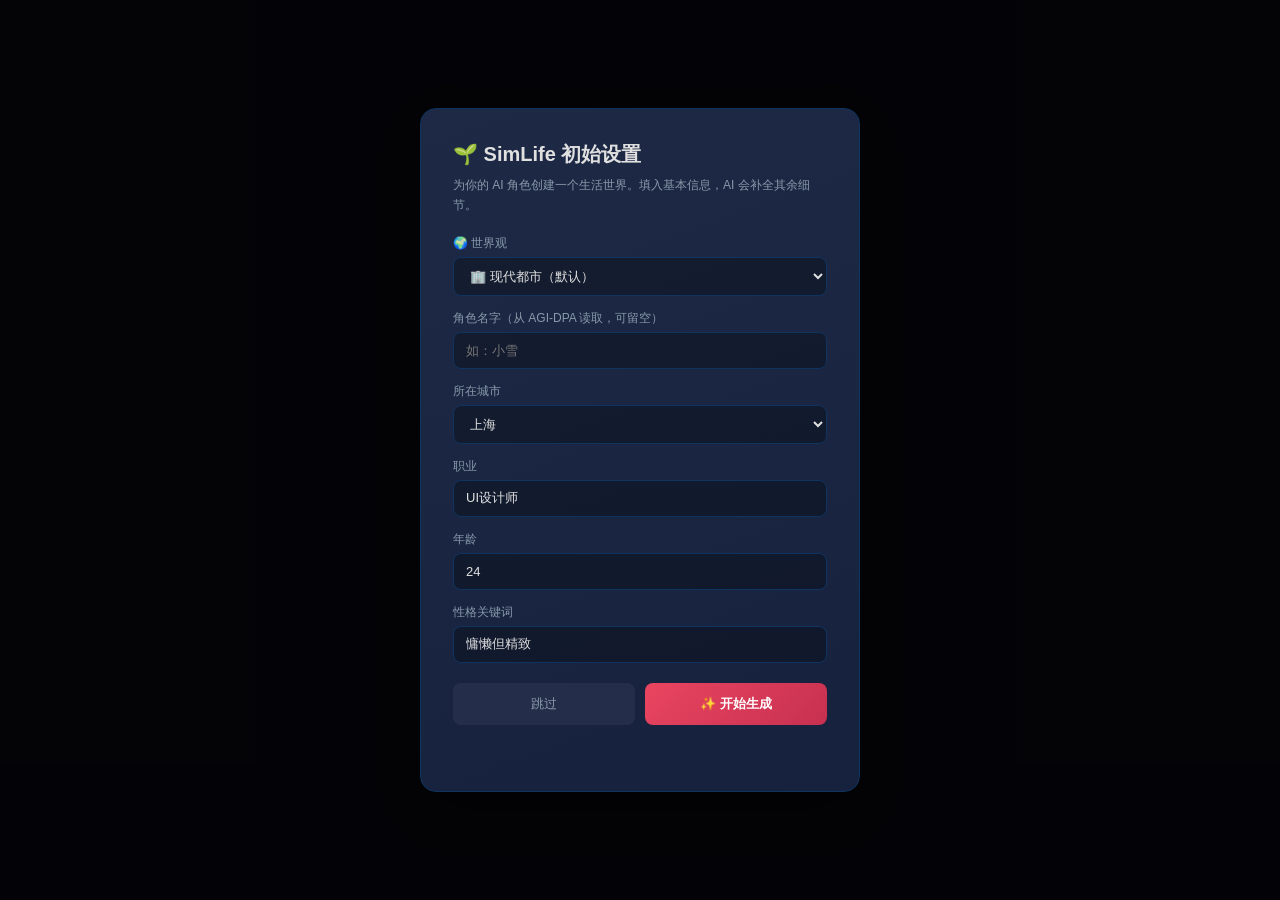
==== simlife/frontend/index.html @ 550bb22e "feat: simlife前端UI更新+generator/main后端调整" ====
<!DOCTYPE html>
<html lang="zh-CN">
<head>
<meta charset="UTF-8">
<meta name="viewport" content="width=device-width, initial-scale=1.0">
<title>SimLife</title>
<style>
* { margin: 0; padding: 0; box-sizing: border-box; }

:root {
  --bg: #1a1a2e;
  --surface: #16213e;
  --border: #0f3460;
  --text: #e0e0e0;
  --text-dim: #8899aa;
  --accent: #e94560;
  --mood-good: #4ecca3;
  --mood-mid: #f0c040;
  --mood-bad: #e94560;
}

body {
  background: var(--bg);
  color: var(--text);
  font-family: 'Microsoft YaHei UI', 'PingFang SC', -apple-system, sans-serif;
  font-size: 13px;
  overflow: hidden;
  height: 100vh;
  display: flex;
  flex-direction: column;
}

/* 顶栏 */
#top-bar {
  height: 40px;
  background: linear-gradient(180deg, #1e2a45, var(--surface));
  border-bottom: 1px solid var(--border);
  display: flex;
  align-items: center;
  padding: 0 16px;
  font-size: 12px;
  color: var(--text-dim);
  gap: 16px;
  flex-shrink: 0;
}
#top-bar .city { color: var(--text); font-weight: bold; font-size: 13px; }
#top-bar .weather { font-size: 16px; }
#top-bar .time { font-variant-numeric: tabular-nums; color: var(--text); font-size: 13px; }

/* 主画面 */
#game-area {
  flex: 1;
  display: flex;
  align-items: center;
  justify-content: center;
  background: #0a0a15;
  min-height: 0;
  position: relative;
}
#game-canvas {
  image-rendering: pixelated;
  image-rendering: crisp-edges;
  width: 960px;
  height: 540px;
  max-width: calc(100vw - 24px);
  max-height: calc(100vh - 200px);
  border-radius: 4px;
  box-shadow: 0 0 40px rgba(0,0,0,0.5);
}

/* 状态栏 */
#status-bar {
  height: 52px;
  background: linear-gradient(180deg, var(--surface), #12192e);
  border-top: 1px solid var(--border);
  border-bottom: 1px solid var(--border);
  display: flex;
  align-items: center;
  padding: 0 16px;
  gap: 12px;
  flex-shrink: 0;
}
#mood-emoji { font-size: 20px; }
#mood-bar-wrap {
  width: 140px;
  height: 16px;
  background: #0a0a15;
  border-radius: 8px;
  overflow: hidden;
  flex-shrink: 0;
  border: 1px solid rgba(255,255,255,0.05);
}
#mood-bar {
  height: 100%;
  width: 70%;
  background: var(--mood-good);
  transition: width 1s ease, background 1s ease;
  border-radius: 8px;
  position: relative;
}
#mood-bar::after {
  content: '';
  position: absolute;
  top: 0; left: 0; right: 0;
  height: 50%;
  background: linear-gradient(180deg, rgba(255,255,255,0.2), transparent);
  border-radius: 8px 8px 0 0;
}
#mood-value {
  font-size: 11px;
  color: var(--text-dim);
  min-width: 36px;
}
#scene-tag {
  padding: 2px 10px;
  background: rgba(233,69,96,0.15);
  color: var(--accent);
  border-radius: 10px;
  font-size: 11px;
  border: 1px solid rgba(233,69,96,0.2);
}
#activity-text {
  color: var(--text-dim);
  font-size: 13px;
  flex: 1;
  overflow: hidden;
  white-space: nowrap;
  text-overflow: ellipsis;
}

/* 日志面板 */
#log-panel {
  height: 160px;
  background: linear-gradient(180deg, #12192e, var(--surface));
  overflow-y: auto;
  padding: 8px 16px;
  flex-shrink: 0;
}
#log-panel .log-header {
  display: flex;
  justify-content: space-between;
  align-items: center;
  margin-bottom: 8px;
  font-size: 12px;
  color: var(--text-dim);
  position: sticky;
  top: 0;
  background: #12192e;
  padding: 4px 0;
  z-index: 1;
}
#log-panel .log-header button {
  background: rgba(255,255,255,0.05);
  border: 1px solid rgba(255,255,255,0.08);
  color: var(--text-dim);
  padding: 3px 10px;
  border-radius: 4px;
  cursor: pointer;
  font-size: 11px;
  transition: all 0.2s;
}
#log-panel .log-header button:hover {
  background: rgba(255,255,255,0.1);
  color: var(--text);
}
.log-item {
  padding: 4px 0;
  font-size: 12px;
  color: var(--text-dim);
  display: flex;
  gap: 10px;
  border-bottom: 1px solid rgba(255,255,255,0.02);
  animation: logFadeIn 0.3s ease;
}
@keyframes logFadeIn {
  from { opacity: 0; transform: translateY(4px); }
  to { opacity: 1; transform: translateY(0); }
}
.log-item .log-time {
  color: var(--accent);
  opacity: 0.7;
  flex-shrink: 0;
  width: 42px;
  font-variant-numeric: tabular-nums;
}
.log-item .log-event { color: var(--text); line-height: 1.5; }
#log-panel::-webkit-scrollbar { width: 4px; }
#log-panel::-webkit-scrollbar-track { background: transparent; }
#log-panel::-webkit-scrollbar-thumb { background: var(--border); border-radius: 2px; }

/* 设置面板 (overlay) */
#setup-overlay {
  display: none;
  position: fixed;
  inset: 0;
  background: rgba(0,0,0,0.85);
  z-index: 100;
  display: flex;
  align-items: center;
  justify-content: center;
}
#setup-panel {
  background: linear-gradient(160deg, #1e2a45, var(--surface));
  border: 1px solid var(--border);
  border-radius: 16px;
  padding: 32px;
  width: 440px;
  max-width: 90vw;
  box-shadow: 0 20px 60px rgba(0,0,0,0.5);
}
#setup-panel h2 {
  font-size: 20px;
  margin-bottom: 8px;
  color: var(--text);
}
#setup-panel .subtitle {
  font-size: 12px;
  color: var(--text-dim);
  margin-bottom: 20px;
  line-height: 1.6;
}
#setup-panel .field {
  margin-bottom: 14px;
}
#setup-panel label {
  display: block;
  font-size: 12px;
  color: var(--text-dim);
  margin-bottom: 5px;
}
#setup-panel input, #setup-panel select {
  width: 100%;
  padding: 10px 12px;
  background: rgba(0,0,0,0.3);
  border: 1px solid var(--border);
  border-radius: 8px;
  color: var(--text);
  font-size: 13px;
  transition: border-color 0.2s;
}
#setup-panel input:focus, #setup-panel select:focus {
  outline: none;
  border-color: var(--accent);
  box-shadow: 0 0 0 2px rgba(233,69,96,0.15);
}
#setup-panel .btn-row {
  margin-top: 20px;
  display: flex;
  gap: 10px;
}
#setup-panel button {
  flex: 1;
  padding: 12px;
  border: none;
  border-radius: 8px;
  font-size: 13px;
  cursor: pointer;
  transition: all 0.2s;
}
#btn-generate {
  background: linear-gradient(135deg, var(--accent), #c73050);
  color: white;
  font-weight: bold;
}
#btn-generate:hover { transform: translateY(-1px); box-shadow: 0 4px 12px rgba(233,69,96,0.3); }
#btn-generate:disabled { opacity: 0.5; cursor: not-allowed; transform: none; box-shadow: none; }
#btn-skip {
  background: rgba(255,255,255,0.05);
  color: var(--text-dim);
  border: 1px solid var(--border);
}
#btn-skip:hover { background: rgba(255,255,255,0.1); color: var(--text); }
#setup-status {
  margin-top: 14px;
  font-size: 12px;
  color: var(--text-dim);
  min-height: 20px;
}

/* NPC气泡 */
.npc-bubble {
  position: absolute;
  background: rgba(255,255,255,0.95);
  color: #333;
  padding: 4px 8px;
  border-radius: 8px;
  font-size: 11px;
  max-width: 100px;
  pointer-events: none;
  animation: bubbleIn 0.3s ease;
}
@keyframes bubbleIn {
  from { opacity: 0; transform: translateY(8px); }
  to { opacity: 1; transform: translateY(0); }
}

/* 用户入驻按钮 */
#user-enter-btn {
  padding: 4px 14px;
  background: rgba(78, 204, 163, 0.15);
  border: 1px solid rgba(78, 204, 163, 0.3);
  color: var(--mood-good);
  border-radius: 10px;
  font-size: 12px;
  cursor: pointer;
  transition: all 0.2s;
  white-space: nowrap;
}
#user-enter-btn:hover {
  background: rgba(78, 204, 163, 0.25);
  border-color: var(--mood-good);
}
#user-enter-btn.entered {
  background: rgba(233, 69, 96, 0.15);
  border-color: rgba(233, 69, 96, 0.3);
  color: var(--accent);
}
#user-enter-btn.entered:hover {
  background: rgba(233, 69, 96, 0.25);
}

/* 用户设置弹窗 */
#user-overlay {
  display: none;
  position: fixed;
  inset: 0;
  background: rgba(0,0,0,0.85);
  z-index: 100;
  align-items: center;
  justify-content: center;
}
#user-panel {
  background: linear-gradient(160deg, #1e2a45, var(--surface));
  border: 1px solid var(--border);
  border-radius: 16px;
  padding: 32px;
  width: 400px;
  max-width: 90vw;
  box-shadow: 0 20px 60px rgba(0,0,0,0.5);
}
#user-panel h2 { font-size: 18px; margin-bottom: 6px; color: var(--text); }
#user-panel .subtitle { font-size: 12px; color: var(--text-dim); margin-bottom: 20px; line-height: 1.6; }
#user-panel .field { margin-bottom: 14px; }
#user-panel label { display: block; font-size: 12px; color: var(--text-dim); margin-bottom: 5px; }
#user-panel input, #user-panel select {
  width: 100%;
  padding: 10px 12px;
  background: rgba(0,0,0,0.3);
  border: 1px solid var(--border);
  border-radius: 8px;
  color: var(--text);
  font-size: 13px;
  transition: border-color 0.2s;
}
#user-panel input:focus, #user-panel select:focus {
  outline: none;
  border-color: var(--accent);
  box-shadow: 0 0 0 2px rgba(233,69,96,0.15);
}
#user-panel .btn-row { margin-top: 20px; display: flex; gap: 10px; }
#user-panel button {
  flex: 1;
  padding: 12px;
  border: none;
  border-radius: 8px;
  font-size: 13px;
  cursor: pointer;
  transition: all 0.2s;
}
#btn-user-enter {
  background: linear-gradient(135deg, var(--mood-good), #3aaa88);
  color: white;
  font-weight: bold;
}
#btn-user-enter:hover { transform: translateY(-1px); box-shadow: 0 4px 12px rgba(78,204,163,0.3); }
#btn-user-leave {
  background: linear-gradient(135deg, var(--accent), #c73050);
  color: white;
  font-weight: bold;
}
#btn-user-leave:hover { transform: translateY(-1px); box-shadow: 0 4px 12px rgba(233,69,96,0.3); }
#btn-user-cancel {
  background: rgba(255,255,255,0.05);
  color: var(--text-dim);
  border: 1px solid var(--border);
}
#btn-user-cancel:hover { background: rgba(255,255,255,0.1); color: var(--text); }

/* 用户状态指示器 */
#user-status-dot {
  display: inline-block;
  width: 8px;
  height: 8px;
  border-radius: 50%;
  background: #555;
  margin-right: 4px;
  vertical-align: middle;
  transition: background 0.3s;
}
#user-status-dot.active {
  background: var(--mood-good);
  box-shadow: 0 0 6px rgba(78,204,163,0.5);
}

/* 加载 */
#loading {
  display: flex;
  align-items: center;
  justify-content: center;
  height: 100%;
  color: var(--text-dim);
  font-size: 14px;
}
</style>
</head>
<body>

<!-- 设置面板 -->
<div id="setup-overlay">
  <div id="setup-panel">
    <h2>🌱 SimLife 初始设置</h2>
    <p class="subtitle">为你的 AI 角色创建一个生活世界。填入基本信息，AI 会补全其余细节。</p>
    <div class="field">
      <label>🌍 世界观</label>
      <select id="inp-world" onchange="onWorldChange()">
        <option value="modern">🏢 现代都市（默认）</option>
        <option value="__ai_generate">🤖 AI 生成自定义世界…</option>
        <option value="__import">📋 导入世界观 JSON…</option>
      </select>
    </div>
    <div id="world-info-bar" style="display:none;margin-bottom:14px;padding:10px 12px;background:rgba(0,0,0,0.2);border:1px solid var(--border);border-radius:8px;font-size:12px;color:var(--text-dim);line-height:1.5;">
    </div>
    <div id="modern-fields">
      <div class="field">
        <label>角色名字（从 AGI-DPA 读取，可留空）</label>
        <input id="inp-name" placeholder="如：小雪" value="">
      </div>
      <div class="field">
        <label>所在城市</label>
        <select id="inp-city">
          <option value="上海">上海</option>
          <option value="北京">北京</option>
          <option value="深圳">深圳</option>
          <option value="杭州">杭州</option>
          <option value="成都">成都</option>
          <option value="广州">广州</option>
          <option value="南京">南京</option>
          <option value="武汉">武汉</option>
          <option value="random">🤖 AI 随机选择</option>
        </select>
      </div>
      <div class="field">
        <label>职业</label>
        <input id="inp-occupation" placeholder="如：UI设计师" value="UI设计师">
      </div>
      <div class="field">
        <label>年龄</label>
        <input id="inp-age" type="number" value="24" min="18" max="40">
      </div>
      <div class="field">
        <label>性格关键词</label>
        <input id="inp-personality" placeholder="如：慵懒但精致" value="慵懒但精致">
      </div>
    </div>
    <!-- 非现代世界：简化角色字段 -->
    <div id="custom-world-fields" style="display:none;">
      <div class="field">
        <label>角色名字</label>
        <input id="inp-name-cw" placeholder="如：艾拉" value="">
      </div>
      <div class="field">
        <label>职业 / 身份</label>
        <input id="inp-occupation-cw" placeholder="如：初级魔法师、冒险者、机甲驾驶员" value="">
      </div>
      <div class="field">
        <label>年龄</label>
        <input id="inp-age-cw" type="number" value="24" min="14" max="200">
      </div>
      <div class="field">
        <label>性格关键词</label>
        <input id="inp-personality-cw" placeholder="如：热血、好奇心强" value="">
      </div>
    </div>
    <!-- AI 生成世界观面板 -->
    <div id="ai-gen-world-panel" style="display:none;">
      <div class="field">
        <label>世界类型</label>
        <select id="inp-ai-world-type">
          <option value="fantasy">🗡️ 奇幻魔法</option>
          <option value="scifi">🚀 科幻未来</option>
          <option value="xianxia">⛩️ 仙侠修真</option>
          <option value="post_apocalyptic">☢️ 末世废土</option>
          <option value="custom">🌈 完全自定义</option>
        </select>
      </div>
      <div class="field">
        <label>核心主题 / 想法（可选）</label>
        <input id="inp-ai-world-theme" placeholder="如：类似原神的提瓦特大陆、刀剑神域VRMMO、巨兽背上的世界…" value="">
      </div>
      <div class="field">
        <label>角色在这个世界的身份（可选）</label>
        <input id="inp-ai-world-role" placeholder="如：冒险者、星纹师、机甲猎人" value="">
      </div>
      <button onclick="doAIGenerateWorld()" style="width:100%;padding:12px;background:linear-gradient(135deg,#6366f1,#8b5cf6);color:white;border:none;border-radius:8px;font-size:13px;cursor:pointer;font-weight:bold;margin-bottom:14px;">🧙 AI 生成世界观设定（约 30-60 秒）</button>
    </div>
    <!-- 导入世界观面板 -->
    <div id="import-world-panel" style="display:none;">
      <div class="field">
        <label>粘贴世界观 JSON</label>
        <textarea id="inp-import-json" rows="6" placeholder="将 LLM 生成的 world_setting JSON 粘贴到这里…" style="width:100%;padding:10px;background:rgba(0,0,0,0.3);border:1px solid var(--border);border-radius:8px;color:var(--text);font-size:12px;resize:vertical;font-family:monospace;"></textarea>
      </div>
      <button onclick="doImportWorld()" style="width:100%;padding:12px;background:linear-gradient(135deg,#f59e0b,#d97706);color:white;border:none;border-radius:8px;font-size:13px;cursor:pointer;font-weight:bold;margin-bottom:14px;">📋 导入并使用</button>
    </div>
    <div class="btn-row">
      <button id="btn-skip" onclick="skipSetup()">跳过</button>
      <button id="btn-generate" onclick="generateWorld()">✨ 开始生成</button>
    </div>
    <div id="setup-status"></div>
  </div>
</div>

<!-- 主界面 -->
<div id="main-ui" style="display:none;flex-direction:column;height:100vh;">
  <div id="top-bar">
    <span class="city" id="disp-city">上海</span>
    <span id="disp-weekday">周六</span>
    <span class="time" id="disp-time">14:30</span>
    <span class="weather" id="disp-weather">⛅</span>
    <span id="scene-tag">晚间放松</span>
    <span style="flex:1;"></span>
    <button id="user-enter-btn" onclick="toggleUserPanel()">🏠 进入世界</button>
  </div>

  <div id="game-area">
    <canvas id="game-canvas" width="640" height="360"></canvas>
  </div>

  <div id="status-bar">
    <span id="mood-emoji">🙂</span>
    <div id="mood-bar-wrap">
      <div id="mood-bar"></div>
    </div>
    <span id="mood-value">87</span>
    <span id="activity-text">在改设计稿的细节</span>
  </div>

  <div id="log-panel">
    <div class="log-header">
      <span>📋 今日动态</span>
      <button onclick="toggleAllLogs()">全部</button>
    </div>
    <div id="log-list"></div>
  </div>
</div>

<!-- 用户入驻设置弹窗 -->
<div id="user-overlay">
  <div id="user-panel">
    <h2>🏠 你的身份</h2>
    <p class="subtitle">设置你在 SimLife 世界中的身份。设置后点击「进入世界」，角色就会知道你的存在。</p>
    <div class="field">
      <label>你的名字</label>
      <input id="inp-user-name" placeholder="如：小明（可留空）" value="">
    </div>
    <div class="field">
      <label>你和角色的关系 *</label>
      <input id="inp-user-relation" placeholder="如：男朋友、女朋友、室友、朋友…" value="">
    </div>
    <div class="field">
      <label>你在世界中的身份（可选）</label>
      <input id="inp-user-role" placeholder="如：每天下班来找她、周末一起逛街的搭档" value="">
    </div>
    <div class="btn-row" id="user-btn-row">
      <button id="btn-user-cancel" onclick="closeUserPanel()">取消</button>
      <button id="btn-user-enter" onclick="doUserEnter()">✨ 进入世界</button>
    </div>
  </div>
</div>

<script src="/static/renderer.js"></script>
<script src="/static/ui.js"></script>
<script src="/static/game.js"></script>
</body>
</html>
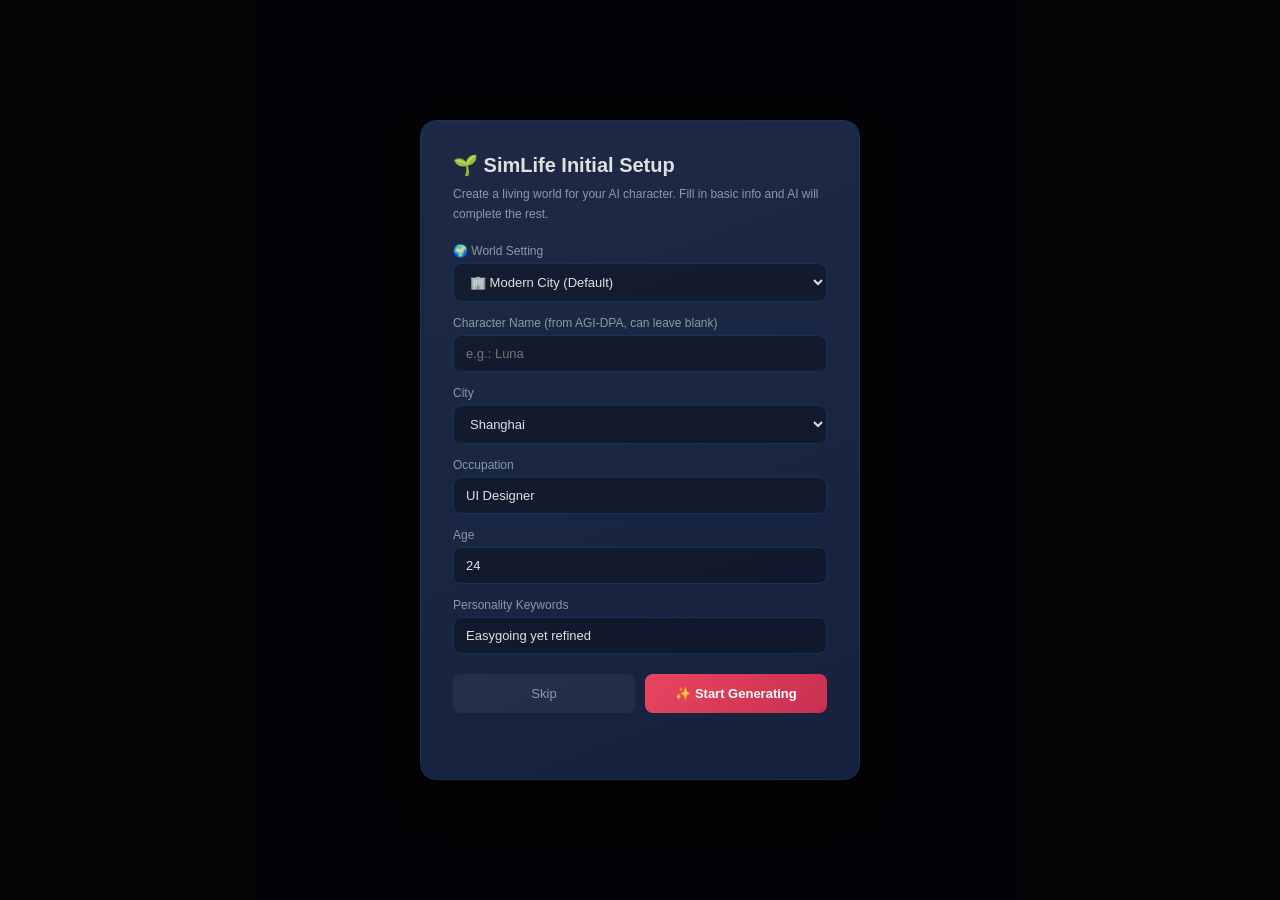
==== commit 9395bae7: "English i18n: full internationalization, Apache 2.0 license, new repo" ====
--- a/simlife/frontend/index.html
+++ b/simlife/frontend/index.html
@@ -1,5 +1,5 @@
 <!DOCTYPE html>
-<html lang="zh-CN">
+<html lang="en">
 <head>
 <meta charset="UTF-8">
 <meta name="viewport" content="width=device-width, initial-scale=1.0">
@@ -22,7 +22,7 @@
 body {
   background: var(--bg);
   color: var(--text);
-  font-family: 'Microsoft YaHei UI', 'PingFang SC', -apple-system, sans-serif;
+  font-family: 'Segoe UI', -apple-system, 'Helvetica Neue', sans-serif;
   font-size: 13px;
   overflow: hidden;
   height: 100vh;
@@ -30,7 +30,7 @@
   flex-direction: column;
 }
 
-/* 顶栏 */
+/* Top bar */
 #top-bar {
   height: 40px;
   background: linear-gradient(180deg, #1e2a45, var(--surface));
@@ -47,7 +47,7 @@
 #top-bar .weather { font-size: 16px; }
 #top-bar .time { font-variant-numeric: tabular-nums; color: var(--text); font-size: 13px; }
 
-/* 主画面 */
+/* Main canvas */
 #game-area {
   flex: 1;
   display: flex;
@@ -68,7 +68,7 @@
   box-shadow: 0 0 40px rgba(0,0,0,0.5);
 }
 
-/* 状态栏 */
+/* Status bar */
 #status-bar {
   height: 52px;
   background: linear-gradient(180deg, var(--surface), #12192e);
@@ -119,6 +119,17 @@
   font-size: 11px;
   border: 1px solid rgba(233,69,96,0.2);
 }
+#freeze-indicator {
+  display: none;
+  padding: 2px 8px;
+  background: rgba(52,211,153,0.15);
+  color: #4ecca3;
+  border-radius: 10px;
+  font-size: 11px;
+  margin-left: 6px;
+  border: 1px solid rgba(52,211,153,0.2);
+}
+#freeze-indicator.show { display: inline-block; }
 #activity-text {
   color: var(--text-dim);
   font-size: 13px;
@@ -128,7 +139,7 @@
   text-overflow: ellipsis;
 }
 
-/* 日志面板 */
+/* Log panel */
 #log-panel {
   height: 160px;
   background: linear-gradient(180deg, #12192e, var(--surface));
@@ -188,7 +199,7 @@
 #log-panel::-webkit-scrollbar-track { background: transparent; }
 #log-panel::-webkit-scrollbar-thumb { background: var(--border); border-radius: 2px; }
 
-/* 设置面板 (overlay) */
+/* Settings panel (overlay) */
 #setup-overlay {
   display: none;
   position: fixed;
@@ -277,7 +288,7 @@
   min-height: 20px;
 }
 
-/* NPC气泡 */
+/* NPC bubble */
 .npc-bubble {
   position: absolute;
   background: rgba(255,255,255,0.95);
@@ -294,7 +305,7 @@
   to { opacity: 1; transform: translateY(0); }
 }
 
-/* 用户入驻按钮 */
+/* User join button */
 #user-enter-btn {
   padding: 4px 14px;
   background: rgba(78, 204, 163, 0.15);
@@ -319,7 +330,60 @@
   background: rgba(233, 69, 96, 0.25);
 }
 
-/* 用户设置弹窗 */
+/* Settings gear button */
+#settings-btn {
+  padding: 4px 10px;
+  background: rgba(255,255,255,0.05);
+  border: 1px solid rgba(255,255,255,0.08);
+  color: var(--text-dim);
+  border-radius: 10px;
+  font-size: 14px;
+  cursor: pointer;
+  transition: all 0.2s;
+  line-height: 1;
+}
+#settings-btn:hover {
+  background: rgba(255,255,255,0.1);
+  color: var(--text);
+}
+
+/* Settings dropdown menu */
+#settings-menu {
+  display: none;
+  position: absolute;
+  top: 42px;
+  right: 16px;
+  background: #1e2a45;
+  border: 1px solid var(--border);
+  border-radius: 10px;
+  padding: 6px 0;
+  min-width: 180px;
+  z-index: 200;
+  box-shadow: 0 8px 24px rgba(0,0,0,0.5);
+}
+#settings-menu.show { display: block; }
+#settings-menu button {
+  display: block;
+  width: 100%;
+  padding: 10px 16px;
+  background: none;
+  border: none;
+  color: var(--text);
+  font-size: 13px;
+  text-align: left;
+  cursor: pointer;
+  transition: background 0.15s;
+}
+#settings-menu button:hover { background: rgba(255,255,255,0.06); }
+#settings-menu button.danger { color: var(--accent); }
+#settings-menu button.danger:hover { background: rgba(233,69,96,0.1); }
+#settings-menu .menu-divider {
+  height: 1px;
+  background: var(--border);
+  margin: 4px 0;
+}
+
+/* User settings modal */
 #user-overlay {
   display: none;
   position: fixed;
@@ -386,7 +450,7 @@
 }
 #btn-user-cancel:hover { background: rgba(255,255,255,0.1); color: var(--text); }
 
-/* 用户状态指示器 */
+/* User status indicator */
 #user-status-dot {
   display: inline-block;
   width: 8px;
@@ -402,7 +466,7 @@
   box-shadow: 0 0 6px rgba(78,204,163,0.5);
 }
 
-/* 加载 */
+/* Loading */
 #loading {
   display: flex;
   align-items: center;
@@ -415,120 +479,128 @@
 </head>
 <body>
 
-<!-- 设置面板 -->
+<!-- Setup Panel -->
 <div id="setup-overlay">
   <div id="setup-panel">
-    <h2>🌱 SimLife 初始设置</h2>
-    <p class="subtitle">为你的 AI 角色创建一个生活世界。填入基本信息，AI 会补全其余细节。</p>
+    <h2>🌱 SimLife Initial Setup</h2>
+    <p class="subtitle">Create a living world for your AI character. Fill in basic info and AI will complete the rest.</p>
     <div class="field">
-      <label>🌍 世界观</label>
+      <label>🌍 World Setting</label>
       <select id="inp-world" onchange="onWorldChange()">
-        <option value="modern">🏢 现代都市（默认）</option>
-        <option value="__ai_generate">🤖 AI 生成自定义世界…</option>
-        <option value="__import">📋 导入世界观 JSON…</option>
+        <option value="modern">🏢 Modern City (Default)</option>
+        <option value="__ai_generate">🤖 AI Generate Custom World...</option>
+        <option value="__import">📋 Import World JSON...</option>
       </select>
     </div>
     <div id="world-info-bar" style="display:none;margin-bottom:14px;padding:10px 12px;background:rgba(0,0,0,0.2);border:1px solid var(--border);border-radius:8px;font-size:12px;color:var(--text-dim);line-height:1.5;">
     </div>
     <div id="modern-fields">
       <div class="field">
-        <label>角色名字（从 AGI-DPA 读取，可留空）</label>
-        <input id="inp-name" placeholder="如：小雪" value="">
-      </div>
-      <div class="field">
-        <label>所在城市</label>
+        <label>Character Name (from AGI-DPA, can leave blank)</label>
+        <input id="inp-name" placeholder="e.g.: Luna" value="">
+      </div>
+      <div class="field">
+        <label>City</label>
         <select id="inp-city">
-          <option value="上海">上海</option>
-          <option value="北京">北京</option>
-          <option value="深圳">深圳</option>
-          <option value="杭州">杭州</option>
-          <option value="成都">成都</option>
-          <option value="广州">广州</option>
-          <option value="南京">南京</option>
-          <option value="武汉">武汉</option>
-          <option value="random">🤖 AI 随机选择</option>
+          <option value="Shanghai">Shanghai</option>
+          <option value="Beijing">Beijing</option>
+          <option value="Shenzhen">Shenzhen</option>
+          <option value="Hangzhou">Hangzhou</option>
+          <option value="Chengdu">Chengdu</option>
+          <option value="Guangzhou">Guangzhou</option>
+          <option value="Nanjing">Nanjing</option>
+          <option value="Wuhan">Wuhan</option>
+          <option value="random">🤖 AI Random</option>
         </select>
       </div>
       <div class="field">
-        <label>职业</label>
-        <input id="inp-occupation" placeholder="如：UI设计师" value="UI设计师">
-      </div>
-      <div class="field">
-        <label>年龄</label>
+        <label>Occupation</label>
+        <input id="inp-occupation" placeholder="e.g.: UI Designer" value="UI Designer">
+      </div>
+      <div class="field">
+        <label>Age</label>
         <input id="inp-age" type="number" value="24" min="18" max="40">
       </div>
       <div class="field">
-        <label>性格关键词</label>
-        <input id="inp-personality" placeholder="如：慵懒但精致" value="慵懒但精致">
-      </div>
-    </div>
-    <!-- 非现代世界：简化角色字段 -->
+        <label>Personality Keywords</label>
+        <input id="inp-personality" placeholder="e.g.: Easygoing yet refined" value="Easygoing yet refined">
+      </div>
+    </div>
+    <!-- Non-Modern World: Simplified Character Fields -->
     <div id="custom-world-fields" style="display:none;">
       <div class="field">
-        <label>角色名字</label>
-        <input id="inp-name-cw" placeholder="如：艾拉" value="">
-      </div>
-      <div class="field">
-        <label>职业 / 身份</label>
-        <input id="inp-occupation-cw" placeholder="如：初级魔法师、冒险者、机甲驾驶员" value="">
-      </div>
-      <div class="field">
-        <label>年龄</label>
+        <label>Character Name</label>
+        <input id="inp-name-cw" placeholder="e.g.: Ayla" value="">
+      </div>
+      <div class="field">
+        <label>Occupation / Identity</label>
+        <input id="inp-occupation-cw" placeholder="e.g.: Apprentice Mage, Adventurer, Mech Pilot" value="">
+      </div>
+      <div class="field">
+        <label>Age</label>
         <input id="inp-age-cw" type="number" value="24" min="14" max="200">
       </div>
       <div class="field">
-        <label>性格关键词</label>
-        <input id="inp-personality-cw" placeholder="如：热血、好奇心强" value="">
-      </div>
-    </div>
-    <!-- AI 生成世界观面板 -->
+        <label>Personality Keywords</label>
+        <input id="inp-personality-cw" placeholder="e.g.: Passionate, curious" value="">
+      </div>
+    </div>
+    <!-- AI World Generation Panel -->
     <div id="ai-gen-world-panel" style="display:none;">
       <div class="field">
-        <label>世界类型</label>
+        <label>World Type</label>
         <select id="inp-ai-world-type">
-          <option value="fantasy">🗡️ 奇幻魔法</option>
-          <option value="scifi">🚀 科幻未来</option>
-          <option value="xianxia">⛩️ 仙侠修真</option>
-          <option value="post_apocalyptic">☢️ 末世废土</option>
-          <option value="custom">🌈 完全自定义</option>
+          <option value="fantasy">🗡️ Fantasy Magic</option>
+          <option value="scifi">🚀 Sci-Fi Future</option>
+          <option value="xianxia">⛩️ Xianxia Cultivation</option>
+          <option value="post_apocalyptic">☢️ Post-Apocalyptic Wasteland</option>
+          <option value="custom">🌈 Fully Custom</option>
         </select>
       </div>
       <div class="field">
-        <label>核心主题 / 想法（可选）</label>
-        <input id="inp-ai-world-theme" placeholder="如：类似原神的提瓦特大陆、刀剑神域VRMMO、巨兽背上的世界…" value="">
-      </div>
-      <div class="field">
-        <label>角色在这个世界的身份（可选）</label>
-        <input id="inp-ai-world-role" placeholder="如：冒险者、星纹师、机甲猎人" value="">
-      </div>
-      <button onclick="doAIGenerateWorld()" style="width:100%;padding:12px;background:linear-gradient(135deg,#6366f1,#8b5cf6);color:white;border:none;border-radius:8px;font-size:13px;cursor:pointer;font-weight:bold;margin-bottom:14px;">🧙 AI 生成世界观设定（约 30-60 秒）</button>
-    </div>
-    <!-- 导入世界观面板 -->
+        <label>Core Theme / Idea (Optional)</label>
+        <input id="inp-ai-world-theme" placeholder="e.g.: A world like Genshin Teyvat, SAO VRMMO, world on a giant beasts back..." value="">
+      </div>
+      <div class="field">
+        <label>Character Identity in this World (Optional)</label>
+        <input id="inp-ai-world-role" placeholder="e.g.: Adventurer, Star Mage, Mech Hunter" value="">
+      </div>
+      <button onclick="doAIGenerateWorld()" style="width:100%;padding:12px;background:linear-gradient(135deg,#6366f1,#8b5cf6);color:white;border:none;border-radius:8px;font-size:13px;cursor:pointer;font-weight:bold;margin-bottom:14px;">🧙 AI Generate World Setting (~30-60 sec)</button>
+    </div>
+    <!-- Import World Panel -->
     <div id="import-world-panel" style="display:none;">
       <div class="field">
-        <label>粘贴世界观 JSON</label>
-        <textarea id="inp-import-json" rows="6" placeholder="将 LLM 生成的 world_setting JSON 粘贴到这里…" style="width:100%;padding:10px;background:rgba(0,0,0,0.3);border:1px solid var(--border);border-radius:8px;color:var(--text);font-size:12px;resize:vertical;font-family:monospace;"></textarea>
-      </div>
-      <button onclick="doImportWorld()" style="width:100%;padding:12px;background:linear-gradient(135deg,#f59e0b,#d97706);color:white;border:none;border-radius:8px;font-size:13px;cursor:pointer;font-weight:bold;margin-bottom:14px;">📋 导入并使用</button>
+        <label>Paste World JSON</label>
+        <textarea id="inp-import-json" rows="6" placeholder="Paste the LLM-generated world_setting JSON here..." style="width:100%;padding:10px;background:rgba(0,0,0,0.3);border:1px solid var(--border);border-radius:8px;color:var(--text);font-size:12px;resize:vertical;font-family:monospace;"></textarea>
+      </div>
+      <button onclick="doImportWorld()" style="width:100%;padding:12px;background:linear-gradient(135deg,#f59e0b,#d97706);color:white;border:none;border-radius:8px;font-size:13px;cursor:pointer;font-weight:bold;margin-bottom:14px;">📋 Import and Use</button>
     </div>
     <div class="btn-row">
-      <button id="btn-skip" onclick="skipSetup()">跳过</button>
-      <button id="btn-generate" onclick="generateWorld()">✨ 开始生成</button>
+      <button id="btn-skip" onclick="skipSetup()">Skip</button>
+      <button id="btn-generate" onclick="generateWorld()">✨ Start Generating</button>
     </div>
     <div id="setup-status"></div>
   </div>
 </div>
 
-<!-- 主界面 -->
+<!-- Main UI -->
 <div id="main-ui" style="display:none;flex-direction:column;height:100vh;">
   <div id="top-bar">
-    <span class="city" id="disp-city">上海</span>
-    <span id="disp-weekday">周六</span>
+    <span class="city" id="disp-city">Shanghai</span>
+    <span id="disp-weekday">Sat</span>
     <span class="time" id="disp-time">14:30</span>
     <span class="weather" id="disp-weather">⛅</span>
-    <span id="scene-tag">晚间放松</span>
+    <span id="scene-tag">Evening Relax</span><span id="freeze-indicator">⏸ Scene Frozen</span>
     <span style="flex:1;"></span>
-    <button id="user-enter-btn" onclick="toggleUserPanel()">🏠 进入世界</button>
+    <button id="user-enter-btn" onclick="toggleUserPanel()">🏠 Enter World</button>
+    <button id="settings-btn" onclick="toggleSettingsMenu()">⚙️</button>
+    <div id="settings-menu">
+      <button onclick="openSetupForReinit()">🔄 Reinitialize Character</button>
+      <button onclick="openUserPanelFromMenu()">🏠 Set My Identity</button>
+      <button onclick="openStoryArchive()">📖 Story Archive</button>
+      <div class="menu-divider"></div>
+      <button class="danger" onclick="doResetSimLife()">🗑️ Reset SimLife (Clear All Data)</button>
+    </div>
   </div>
 
   <div id="game-area">
@@ -541,39 +613,51 @@
       <div id="mood-bar"></div>
     </div>
     <span id="mood-value">87</span>
-    <span id="activity-text">在改设计稿的细节</span>
+    <span id="activity-text">Tweaking design details</span>
   </div>
 
   <div id="log-panel">
     <div class="log-header">
-      <span>📋 今日动态</span>
-      <button onclick="toggleAllLogs()">全部</button>
+      <span>📋 Today Events</span>
+      <button onclick="toggleAllLogs()">All</button>
     </div>
     <div id="log-list"></div>
   </div>
 </div>
 
-<!-- 用户入驻设置弹窗 -->
+<!-- User Enter Setup Overlay -->
 <div id="user-overlay">
   <div id="user-panel">
-    <h2>🏠 你的身份</h2>
-    <p class="subtitle">设置你在 SimLife 世界中的身份。设置后点击「进入世界」，角色就会知道你的存在。</p>
+    <h2>🏠 Your Identity</h2>
+    <p class="subtitle">Set your identity in SimLife. After setup, click Enter World and the character will know you exist.</p>
     <div class="field">
-      <label>你的名字</label>
-      <input id="inp-user-name" placeholder="如：小明（可留空）" value="">
+      <label>Your Name</label>
+      <input id="inp-user-name" placeholder="e.g.: John (can leave blank)" value="">
     </div>
     <div class="field">
-      <label>你和角色的关系 *</label>
-      <input id="inp-user-relation" placeholder="如：男朋友、女朋友、室友、朋友…" value="">
+      <label>Your Relationship with Character *</label>
+      <input id="inp-user-relation" placeholder="e.g.: Boyfriend, Girlfriend, Roommate, Friend..." value="">
     </div>
     <div class="field">
-      <label>你在世界中的身份（可选）</label>
-      <input id="inp-user-role" placeholder="如：每天下班来找她、周末一起逛街的搭档" value="">
+      <label>Your Role in the World (Optional)</label>
+      <input id="inp-user-role" placeholder="e.g.: Visit her after work every day, weekend shopping partner" value="">
     </div>
     <div class="btn-row" id="user-btn-row">
-      <button id="btn-user-cancel" onclick="closeUserPanel()">取消</button>
-      <button id="btn-user-enter" onclick="doUserEnter()">✨ 进入世界</button>
-    </div>
+      <button id="btn-user-cancel" onclick="closeUserPanel()">Cancel</button>
+      <button id="btn-user-leave" onclick="doUserLeave()" style="display:none;">🚪 Leave World</button>
+      <button id="btn-user-enter" onclick="doUserEnter()">✨ Enter World</button>
+    </div>
+  </div>
+</div>
+
+<!-- Story archive modal -->
+<div id="archive-overlay" style="display:none;position:fixed;inset:0;background:rgba(0,0,0,0.85);z-index:100;align-items:center;justify-content:center;">
+  <div id="archive-panel" style="background:linear-gradient(160deg,#1e2a45,#16213e);border:1px solid #0f3460;border-radius:16px;padding:24px;width:700px;max-width:92vw;max-height:85vh;overflow-y:auto;box-shadow:0 20px 60px rgba(0,0,0,0.5);">
+    <div style="display:flex;justify-content:space-between;align-items:center;margin-bottom:16px;">
+      <h2 style="color:#e0e0e0;font-size:18px;">📖 Story Archive</h2>
+      <button onclick="closeStoryArchive()" style="background:none;border:none;color:#8899aa;font-size:20px;cursor:pointer;padding:4px 10px;">✕</button>
+    </div>
+    <div id="archive-list" style="font-size:13px;color:#8899aa;text-align:center;padding:40px 0;">Loading...</div>
   </div>
 </div>
 
